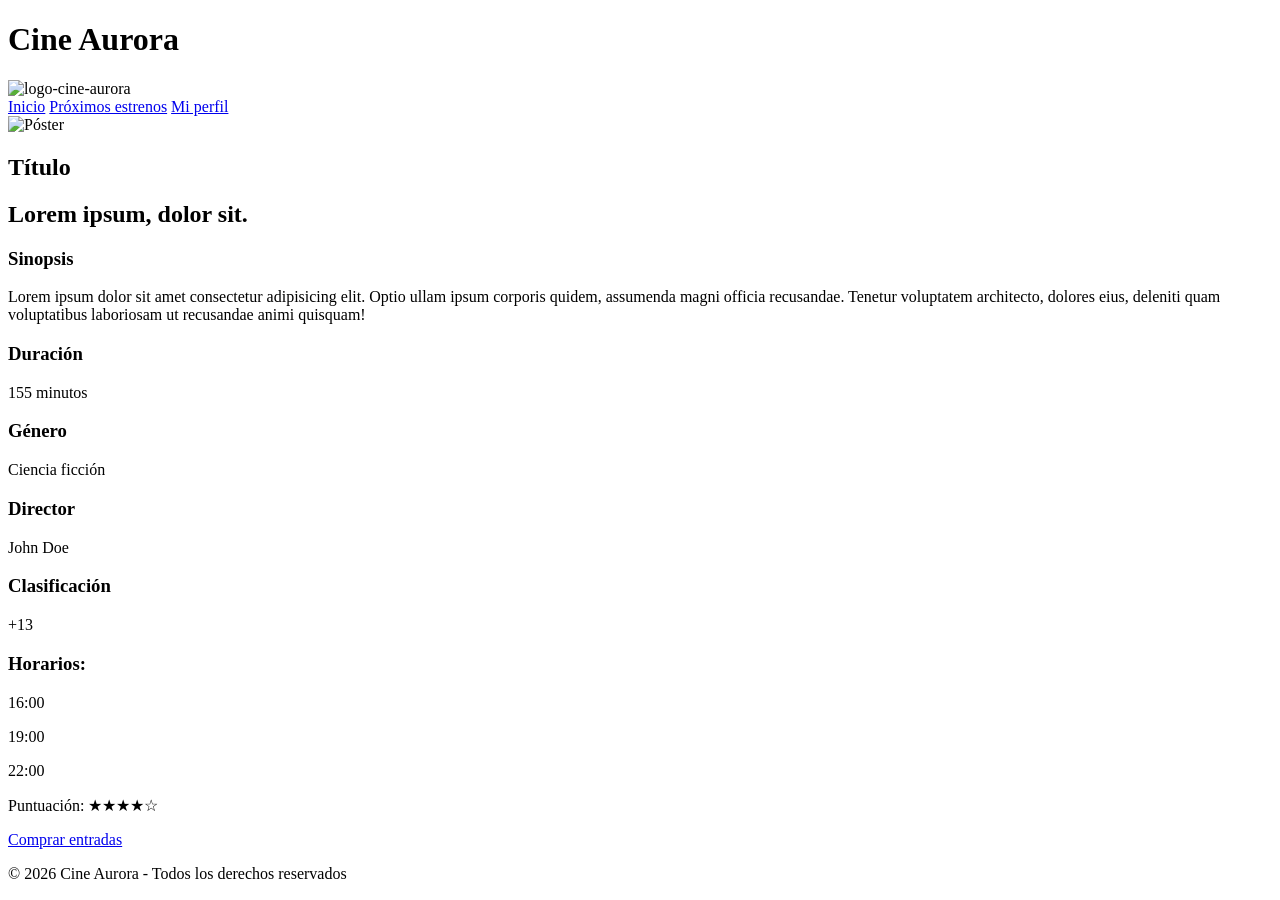
==== pages/detalle.html @ 8b85b850 "Modificar css de detalle.css" ====
<!doctype html>
<html lang="es">
  <head>
    <meta charset="UTF-8" />
    <meta name="viewport" content="width=device-width, initial-scale=1.0" />
    <title>Cine Aurora 📽️</title>
    <meta name="description" content="Cine Aurora - Detalle de la película." />
    <link rel="icon" href="../assets/favicon/logo-cine.png" />
    <link rel="stylesheet" href="../css/style.css" />
    <link rel="stylesheet" href="../css/components/detalle.css">
  </head>
  <body>
    <header>
      <div>
        <h1>Cine Aurora</h1>
        <img src="../assets/favicon/logo-cine.png" alt="logo-cine-aurora" />
      </div>
      <div>
        <nav>
          <a href="../index.html">Inicio</a>
          <a href="../pages/estrenos.html">Próximos estrenos</a>
          <a href="../pages/login.html">Mi perfil</a>
        </nav>
      </div>
    </header>

    <main>
      <section class="seccion-detalle">
        <div class="div-poster">
          <img src="../assets/img/poster-1.png" alt="Póster" class="poster"/>
        </div>
        <div>
          <div class="div-titulos">
            <h1>Título</h1>
            <h2>Lorem ipsum, dolor sit.</h2>
          </div>
          <div>
            <h3>Sinopsis</h3>
            <p>
              Lorem ipsum dolor sit amet consectetur adipisicing elit. Optio
              ullam ipsum corporis quidem, assumenda magni officia recusandae.
              Tenetur voluptatem architecto, dolores eius, deleniti quam
              voluptatibus laboriosam ut recusandae animi quisquam!
            </p>
          </div>
          <div>
            <h3>Duración</h3>
            <p>155 minutos</p>
          </div>

          <div>
            <h3>Género</h3>
            <p>Ciencia ficción</p>
          </div>

          <div>
            <h3>Director</h3>
            <p>John Doe</p>
          </div>

          <div>
            <h3>Clasificación</h3>
            <p>+13</p>
          </div>
          <div>
            <h3>Horarios:</h3>
            <p>16:00</p>
            <p>19:00</p>
            <p>22:00</p>
          </div>
          <div>
            <p>Puntuación: ★★★★☆</p>
          </div>
          <a
            href="#"
            onclick="
              alert('Lo sentimos, en este momento no funciona nuestro sistema')
            "
            >Comprar entradas</a
          >
        </div>
      </section>
    </main>

    <footer>
      <p>&copy; 2026 Cine Aurora - Todos los derechos reservados</p>
    </footer>
  </body>
</html>
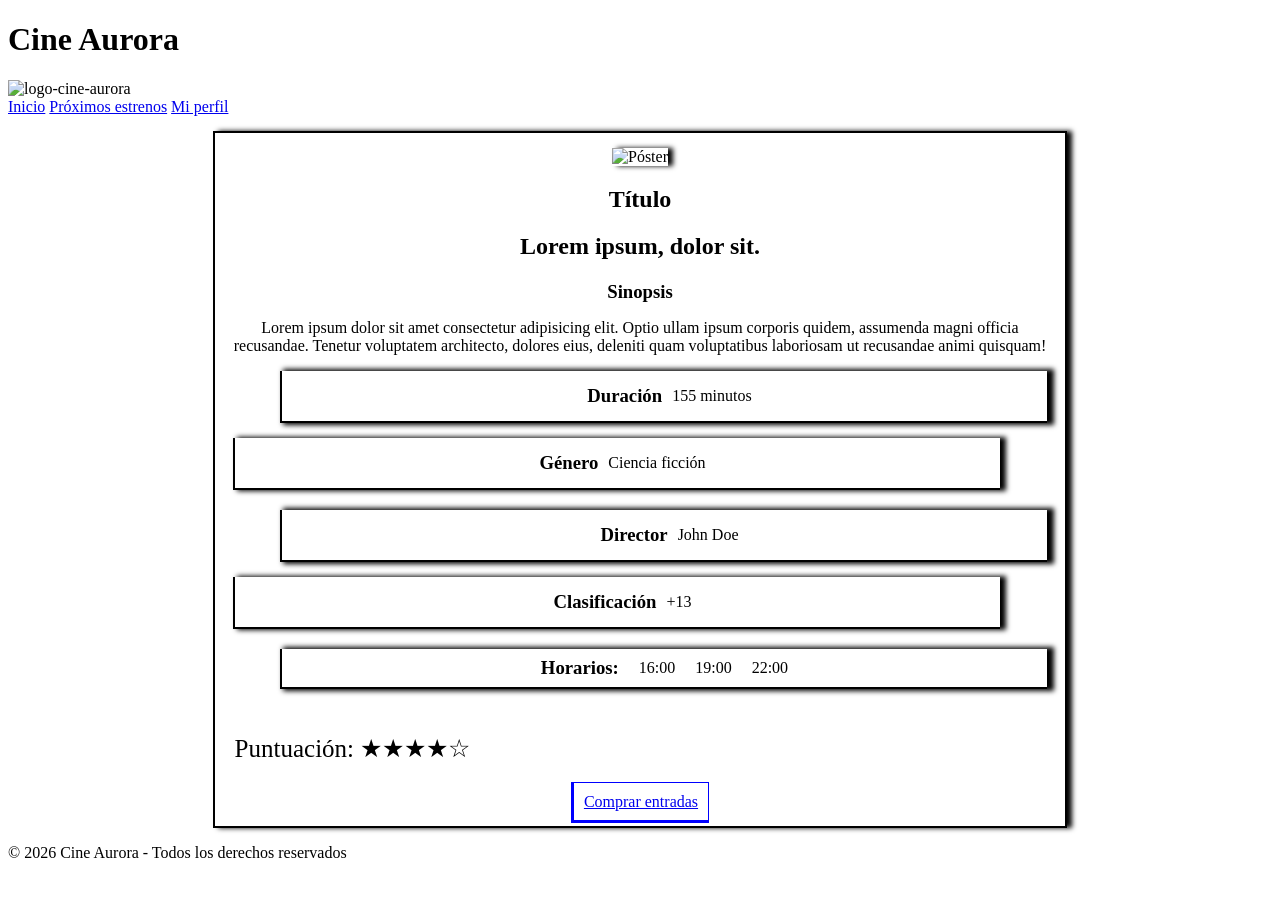
==== commit 8085a5f1: "Modificar detalle.css, poster.css, button.css" ====
--- a/pages/detalle.html
+++ b/pages/detalle.html
@@ -7,7 +7,7 @@
     <meta name="description" content="Cine Aurora - Detalle de la película." />
     <link rel="icon" href="../assets/favicon/logo-cine.png" />
     <link rel="stylesheet" href="../css/style.css" />
-    <link rel="stylesheet" href="../css/components/detalle.css">
+    <link rel="stylesheet" href="../css/detalle.css">
   </head>
   <body>
     <header>
@@ -24,7 +24,7 @@
       </div>
     </header>
 
-    <main>
+    <main class="main-detalle">
       <section class="seccion-detalle">
         <div class="div-poster">
           <img src="../assets/img/poster-1.png" alt="Póster" class="poster"/>
@@ -43,32 +43,32 @@
               voluptatibus laboriosam ut recusandae animi quisquam!
             </p>
           </div>
-          <div>
+          <div class="div-duracion">
             <h3>Duración</h3>
             <p>155 minutos</p>
           </div>
 
-          <div>
+          <div class="div-genero">
             <h3>Género</h3>
             <p>Ciencia ficción</p>
           </div>
 
-          <div>
+          <div class="div-director">
             <h3>Director</h3>
             <p>John Doe</p>
           </div>
 
-          <div>
+          <div class="div-clasificacion">
             <h3>Clasificación</h3>
             <p>+13</p>
           </div>
-          <div>
-            <h3>Horarios:</h3>
-            <p>16:00</p>
-            <p>19:00</p>
-            <p>22:00</p>
+          <div class="div-horarios">
+            <h3 class="h3-horarios">Horarios:</h3>
+            <p class="p-horarios">16:00</p>
+            <p class="p-horarios">19:00</p>
+            <p class="p-horarios">22:00</p>
           </div>
-          <div>
+          <div class="div-puntuacion">
             <p>Puntuación: ★★★★☆</p>
           </div>
           <a
@@ -76,7 +76,7 @@
             onclick="
               alert('Lo sentimos, en este momento no funciona nuestro sistema')
             "
-            >Comprar entradas</a
+            class="boton-comprar-entradas">Comprar entradas</a
           >
         </div>
       </section>
--- a/css/detalle.css
+++ b/css/detalle.css
@@ -0,0 +1,117 @@
+@import url(components/poster.css);
+@import url(components/button.css);
+
+.main-detalle {
+    width: 70%;
+    margin: auto;
+}
+
+.seccion-detalle {
+    margin: 15px;
+    padding: 15px;
+    text-align: center;
+    border: 2px solid;
+    box-shadow: 5px 0px 5px 0px black;
+}
+
+h3 {
+    padding-top: 1px;
+    padding-top: 1px;
+}
+
+.div-clasificacion, .div-genero {
+    display: flex;
+    align-items: center;
+    justify-content: center;
+    border-bottom: 2px solid;
+    border-left: 2px solid;
+    box-shadow: 5px 0px 5px 1px black;
+    margin: 3px 50px 20px 3px;
+}
+
+.div-horarios, .div-director, .div-duracion {
+    display: flex;
+    align-items: center;
+    justify-content: center;
+    border-bottom: 2px solid;
+    border-left: 2px solid;
+    box-shadow: 5px 0px 5px 2px black;
+    margin: 3px 3px 15px 50px
+}
+
+h3 {
+    margin: auto 10px;
+}
+
+.p-horarios {
+    margin: 10px;
+}
+
+.div-puntuacion {
+    font-size: 25px;
+    padding: 5px;
+    padding-right: 0;
+    margin-right: 0;
+    text-align: start;
+}
+
+@media (max-width: 600px) {
+
+    .seccion-detalle {
+        display: flex;
+        flex-direction: column;
+        align-items: center;
+    }
+
+    .main-detalle {
+        width: 95%;
+    }
+    .poster {
+        width: 100%;
+        height: auto;
+    }
+
+    .seccion-detalle > div:nth-child(2) {
+        width: 100%;
+    }
+
+    .div-horarios,
+    .div-clasificacion,
+    .div-director,
+    .div-genero,
+    .div-duracion {
+        display: flex;
+        flex-direction: column;
+        align-items: flex-start;
+        width: 100%;
+
+        margin: 10px 0;
+        border: none;
+        box-shadow: none;
+        border-bottom: 2px solid black;
+    }
+    
+    p {
+        text-align: center;
+        margin: auto;
+        margin-bottom: 20px;
+    }
+
+    .div-horarios {
+        flex-direction: row;
+        flex-wrap: wrap;
+        gap: 10px;
+        align-items: center;
+        padding-bottom: 20px;
+    }
+
+    .p-horarios {
+        margin: 0;
+    }
+
+    .boton-comprar-entradas {
+        width: 90%;
+        text-align: center;
+        margin-top: 10px;
+    }
+}
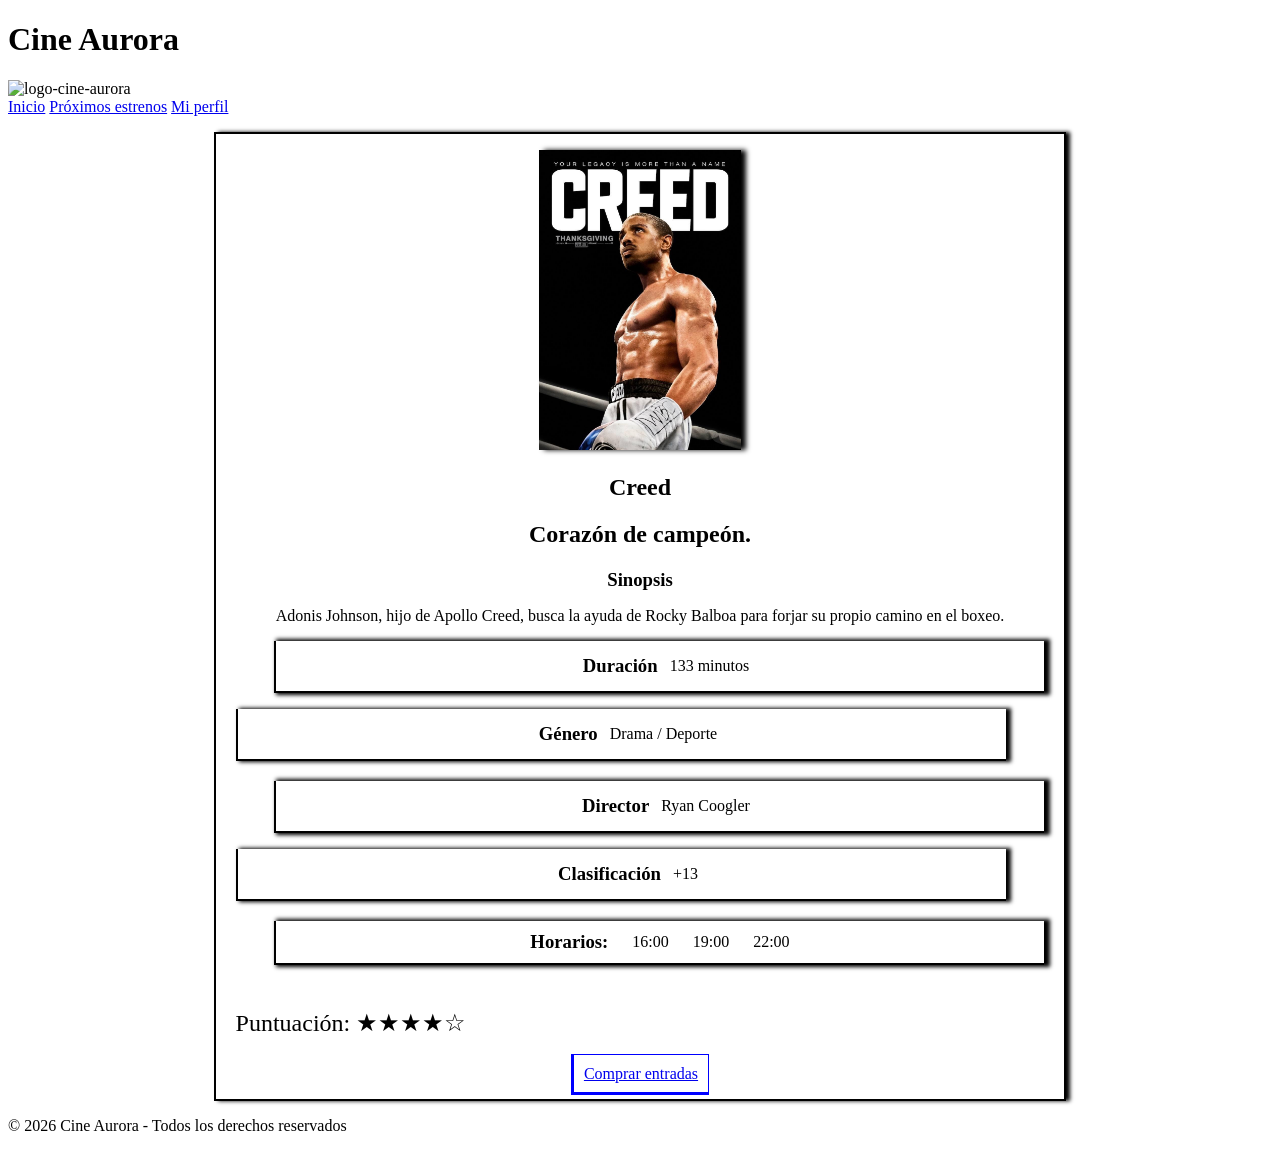
==== commit 515aaf0d: "Agregar pelicula real al detalle.html" ====
--- a/pages/detalle.html
+++ b/pages/detalle.html
@@ -27,35 +27,32 @@
     <main class="main-detalle">
       <section class="seccion-detalle">
         <div class="div-poster">
-          <img src="../assets/img/poster-1.png" alt="Póster" class="poster"/>
+          <img src="../assets/img/Peliculas/creed.jpg" alt="Póster" class="poster"/>
         </div>
         <div>
           <div class="div-titulos">
-            <h1>Título</h1>
-            <h2>Lorem ipsum, dolor sit.</h2>
+            <h1>Creed</h1>
+            <h2>Corazón de campeón.</h2>
           </div>
           <div>
             <h3>Sinopsis</h3>
             <p>
-              Lorem ipsum dolor sit amet consectetur adipisicing elit. Optio
-              ullam ipsum corporis quidem, assumenda magni officia recusandae.
-              Tenetur voluptatem architecto, dolores eius, deleniti quam
-              voluptatibus laboriosam ut recusandae animi quisquam!
+              Adonis Johnson, hijo de Apollo Creed, busca la ayuda de Rocky Balboa para forjar su propio camino en el boxeo.
             </p>
           </div>
           <div class="div-duracion">
             <h3>Duración</h3>
-            <p>155 minutos</p>
+            <p>133 minutos</p>
           </div>
 
           <div class="div-genero">
             <h3>Género</h3>
-            <p>Ciencia ficción</p>
+            <p>Drama / Deporte</p>
           </div>
 
           <div class="div-director">
             <h3>Director</h3>
-            <p>John Doe</p>
+            <p>Ryan Coogler</p>
           </div>
 
           <div class="div-clasificacion">
--- a/css/style.css
+++ b/css/style.css
@@ -0,0 +1,33 @@
+@import url(./components/poster.css); /* solo tiene modificado las dimensiones de las img */
+
+/* Paletas de colores que pueden usar: */
+
+/* Paleta 1: */
+/*:root {
+  --color-fondo: #0f172a;
+  --color-superficie: #1e293b;
+  --color-primario: #e11d48;
+  --color-secundario: #f59e0b;
+  --color-texto: #f8fafc;
+  --color-texto-suave: #94a3b8;
+} */
+
+/* Paleta 2: */
+/*:root {
+  --color-fondo: #fff8e7;
+  --color-superficie: #ffe8a3;
+  --color-primario: #e63946;
+  --color-secundario: #ffb703;
+  --color-texto: #1d3557;
+  --color-texto-suave: #457b9d;
+}*/
+
+/* Paleta 3: */
+/*:root {
+  --color-fondo: #141414;
+  --color-superficie: #1f1f1f;
+  --color-primario: #e50914;
+  --color-secundario: #00b4d8;
+  --color-texto: #ffffff;
+  --color-texto-suave: #b3b3b3;
+}*/
--- a/css/detalle.css
+++ b/css/detalle.css
@@ -1,5 +1,6 @@
 @import url(components/poster.css);
 @import url(components/button.css);
+@import url(style.css);
 
 .main-detalle {
     width: 70%;
@@ -7,11 +8,11 @@
 }
 
 .seccion-detalle {
-    margin: 15px;
-    padding: 15px;
+    margin: 16px;
+    padding: 16px;
     text-align: center;
     border: 2px solid;
-    box-shadow: 5px 0px 5px 0px black;
+    box-shadow: 4px 0px 4px 0px black;
 }
 
 h3 {
@@ -25,8 +26,8 @@
     justify-content: center;
     border-bottom: 2px solid;
     border-left: 2px solid;
-    box-shadow: 5px 0px 5px 1px black;
-    margin: 3px 50px 20px 3px;
+    box-shadow: 4px 0px 4px 1px black;
+    margin: 4px 42px 20px 4px;
 }
 
 .div-horarios, .div-director, .div-duracion {
@@ -35,21 +36,21 @@
     justify-content: center;
     border-bottom: 2px solid;
     border-left: 2px solid;
-    box-shadow: 5px 0px 5px 2px black;
-    margin: 3px 3px 15px 50px
+    box-shadow: 4px 0px 4px 2px black;
+    margin: 4px 4px 16px 42px
 }
 
 h3 {
-    margin: auto 10px;
+    margin: auto 12px;
 }
 
 .p-horarios {
-    margin: 10px;
+    margin: 12px;
 }
 
 .div-puntuacion {
-    font-size: 25px;
-    padding: 5px;
+    font-size: 24px;
+    padding: 4px;
     padding-right: 0;
     margin-right: 0;
     text-align: start;
@@ -85,7 +86,7 @@
         align-items: flex-start;
         width: 100%;
 
-        margin: 10px 0;
+        margin: 12px 0;
         border: none;
         box-shadow: none;
         border-bottom: 2px solid black;
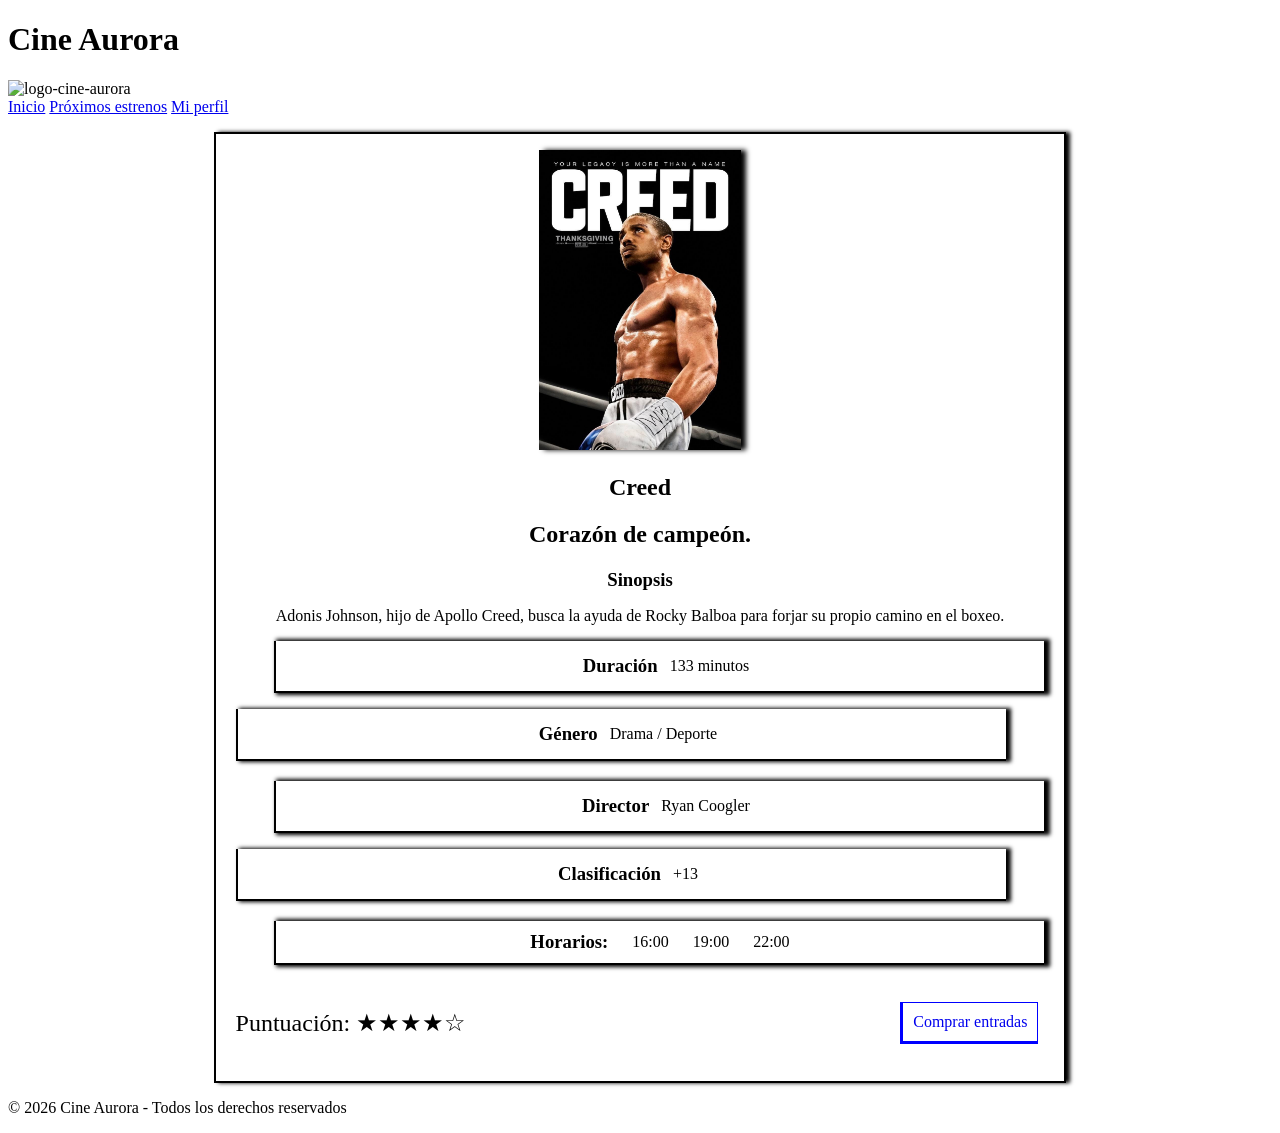
==== commit 3b072510: "Agregar display flex al div de puntuacion y boton" ====
--- a/pages/detalle.html
+++ b/pages/detalle.html
@@ -65,6 +65,7 @@
             <p class="p-horarios">19:00</p>
             <p class="p-horarios">22:00</p>
           </div>
+          <div class="parte-inferior">
           <div class="div-puntuacion">
             <p>Puntuación: ★★★★☆</p>
           </div>
@@ -75,6 +76,7 @@
             "
             class="boton-comprar-entradas">Comprar entradas</a
           >
+          </div>
         </div>
       </section>
     </main>
--- a/css/detalle.css
+++ b/css/detalle.css
@@ -48,12 +48,24 @@
     margin: 12px;
 }
 
+.parte-inferior {
+    display: flex;
+}
+
 .div-puntuacion {
     font-size: 24px;
     padding: 4px;
     padding-right: 0;
     margin-right: 0;
     text-align: start;
+}
+
+.boton-comprar-entradas{
+    display: flex;
+    text-align: end;
+    margin: auto;
+    margin-right: 10px;
+    text-decoration: none;
 }
 
 @media (max-width: 600px) {
@@ -110,8 +122,14 @@
         margin: 0;
     }
 
+    .parte-inferior {
+        display: block;
+    }
+
     .boton-comprar-entradas {
-        width: 90%;
+        width: 50%;
+        display: block;
+        margin: auto;
         text-align: center;
         margin-top: 10px;
     }
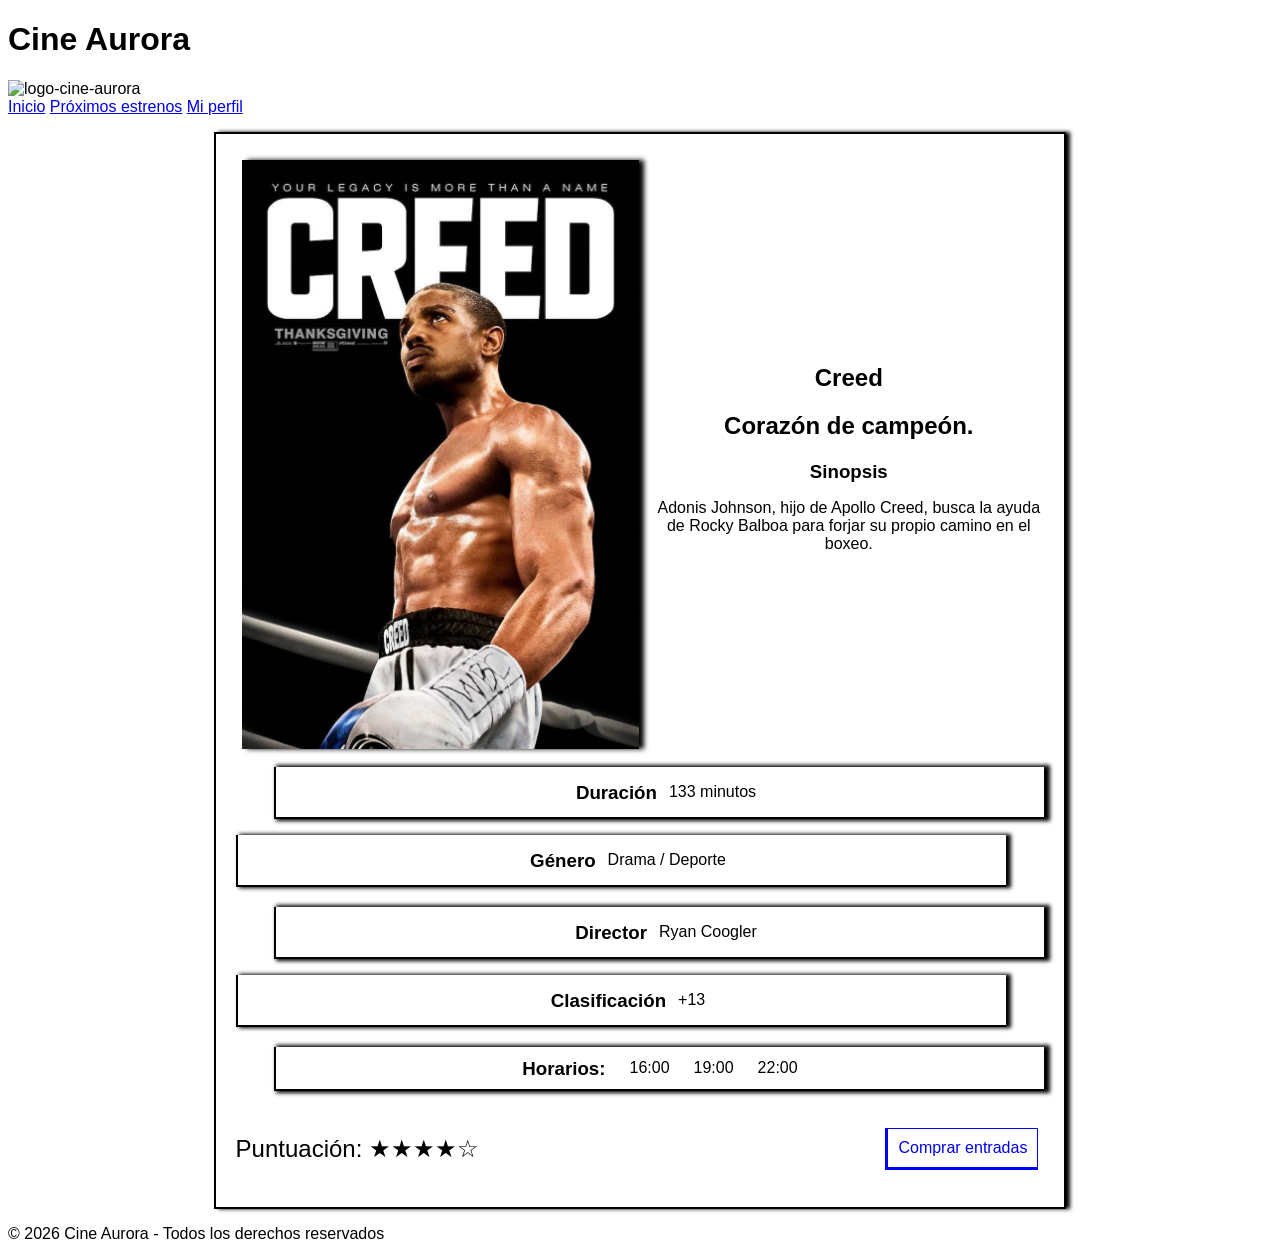
==== commit f9536df0: "Ajustar poster, h1, h2 y sinopsis" ====
--- a/pages/detalle.html
+++ b/pages/detalle.html
@@ -26,10 +26,12 @@
 
     <main class="main-detalle">
       <section class="seccion-detalle">
+
+        <div class="fila-superior">
         <div class="div-poster">
           <img src="../assets/img/Peliculas/creed.jpg" alt="Póster" class="poster"/>
         </div>
-        <div>
+        <div class="texto-superior">
           <div class="div-titulos">
             <h1>Creed</h1>
             <h2>Corazón de campeón.</h2>
@@ -39,6 +41,8 @@
             <p>
               Adonis Johnson, hijo de Apollo Creed, busca la ayuda de Rocky Balboa para forjar su propio camino en el boxeo.
             </p>
+            </div>
+          </div>
           </div>
           <div class="div-duracion">
             <h3>Duración</h3>
--- a/css/detalle.css
+++ b/css/detalle.css
@@ -7,12 +7,37 @@
     margin: auto;
 }
 
+body {
+    font-family: 'Lucida Sans', 'Lucida Sans Regular', 'Lucida Grande', 'Lucida Sans Unicode', Geneva, Verdana, sans-serif;
+}
+
 .seccion-detalle {
     margin: 16px;
     padding: 16px;
     text-align: center;
     border: 2px solid;
     box-shadow: 4px 0px 4px 0px black;
+    box-sizing: border-box;
+}
+
+.fila-superior {
+    margin: auto;
+    display: flex;
+    align-items: center;
+}
+
+
+
+.div-poster {
+    box-sizing: border-box;
+    padding: 10px;
+}
+
+.poster {
+    width: 100%;
+    height: auto;
+    text-align: center;
+    margin: auto;
 }
 
 h3 {
@@ -62,7 +87,7 @@
 
 .boton-comprar-entradas{
     display: flex;
-    text-align: end;
+    text-align: center;
     margin: auto;
     margin-right: 10px;
     text-decoration: none;
@@ -78,6 +103,11 @@
 
     .main-detalle {
         width: 95%;
+    }
+
+    .fila-superior {
+        display: block;
+        align-items: center;
     }
     .poster {
         width: 100%;
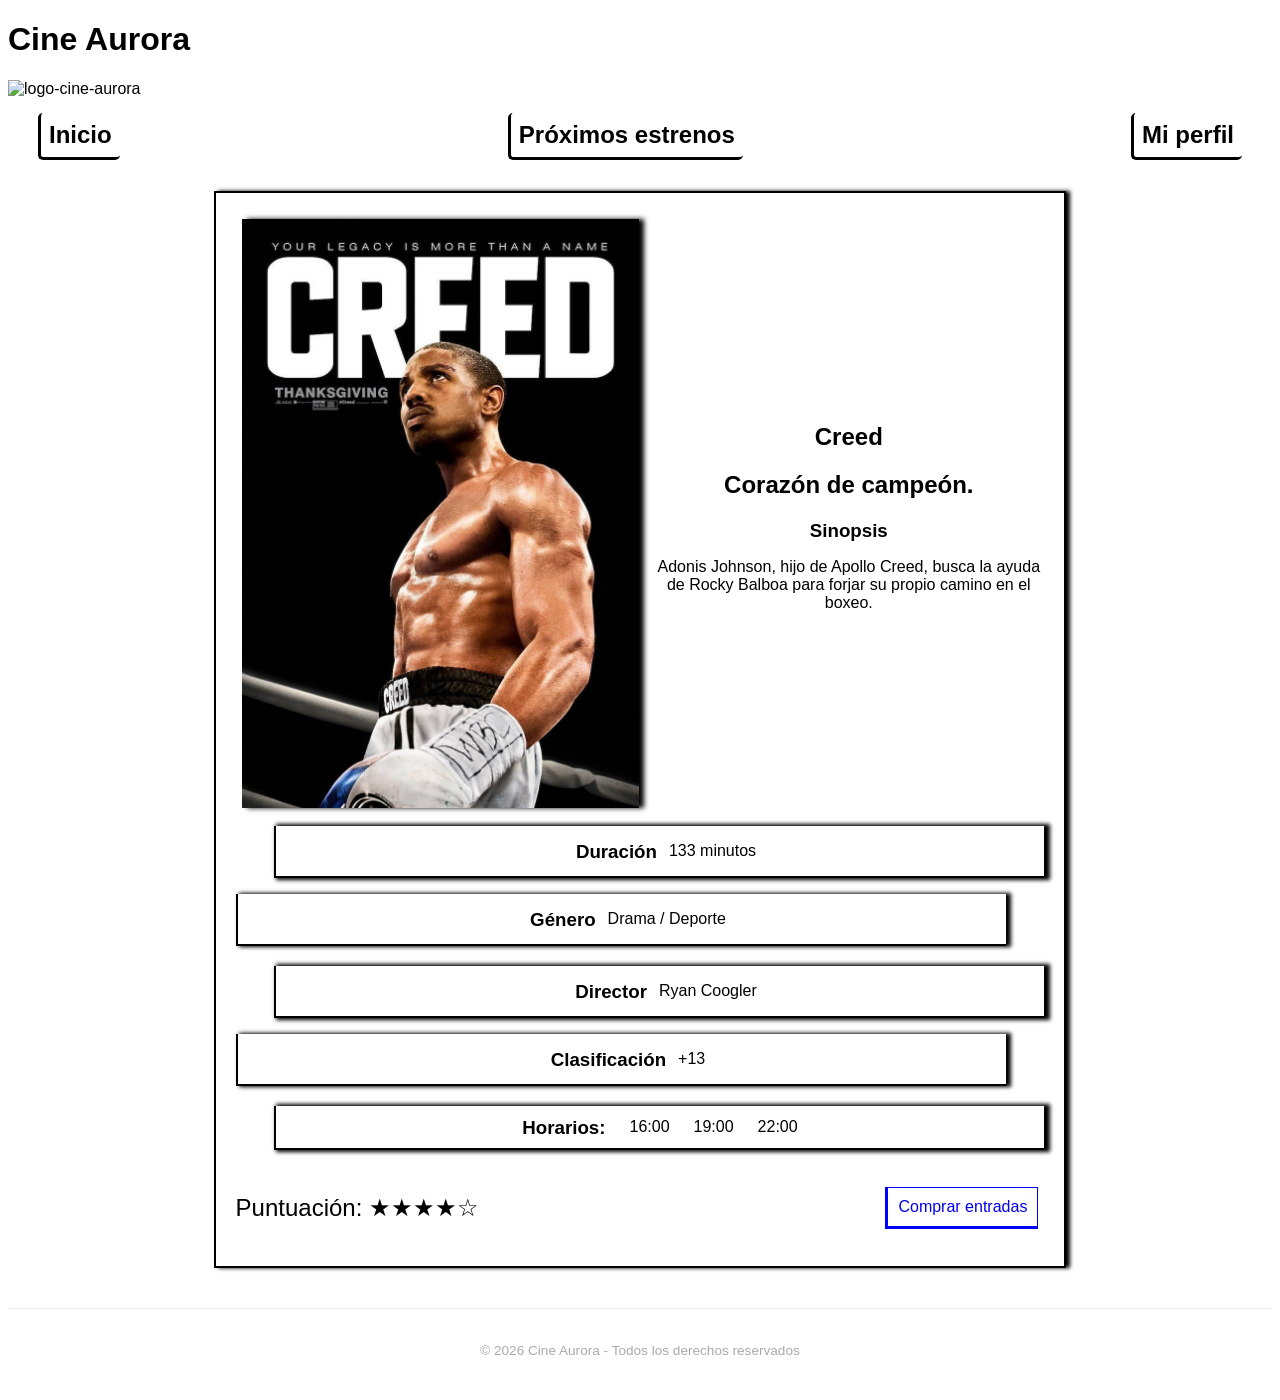
==== commit 637b6e6e: "Adaptar css a pantallas chicas" ====
--- a/pages/detalle.html
+++ b/pages/detalle.html
@@ -17,9 +17,9 @@
       </div>
       <div>
         <nav>
-          <a href="../index.html">Inicio</a>
-          <a href="../pages/estrenos.html">Próximos estrenos</a>
-          <a href="../pages/login.html">Mi perfil</a>
+          <a href="../index.html" class="a-nav">Inicio</a>
+          <a href="../pages/estrenos.html" class="a-nav">Próximos estrenos</a>
+          <a href="../pages/login.html" class="a-nav">Mi perfil</a>
         </nav>
       </div>
     </header>
--- a/css/style.css
+++ b/css/style.css
@@ -30,4 +30,4 @@
   --color-secundario: #00b4d8;
   --color-texto: #ffffff;
   --color-texto-suave: #b3b3b3;
-}*/
+}*/
--- a/css/detalle.css
+++ b/css/detalle.css
@@ -1,5 +1,7 @@
 @import url(components/poster.css);
 @import url(components/button.css);
+@import url(components/footer.css);
+@import url(components/nav.css);
 @import url(style.css);
 
 .main-detalle {
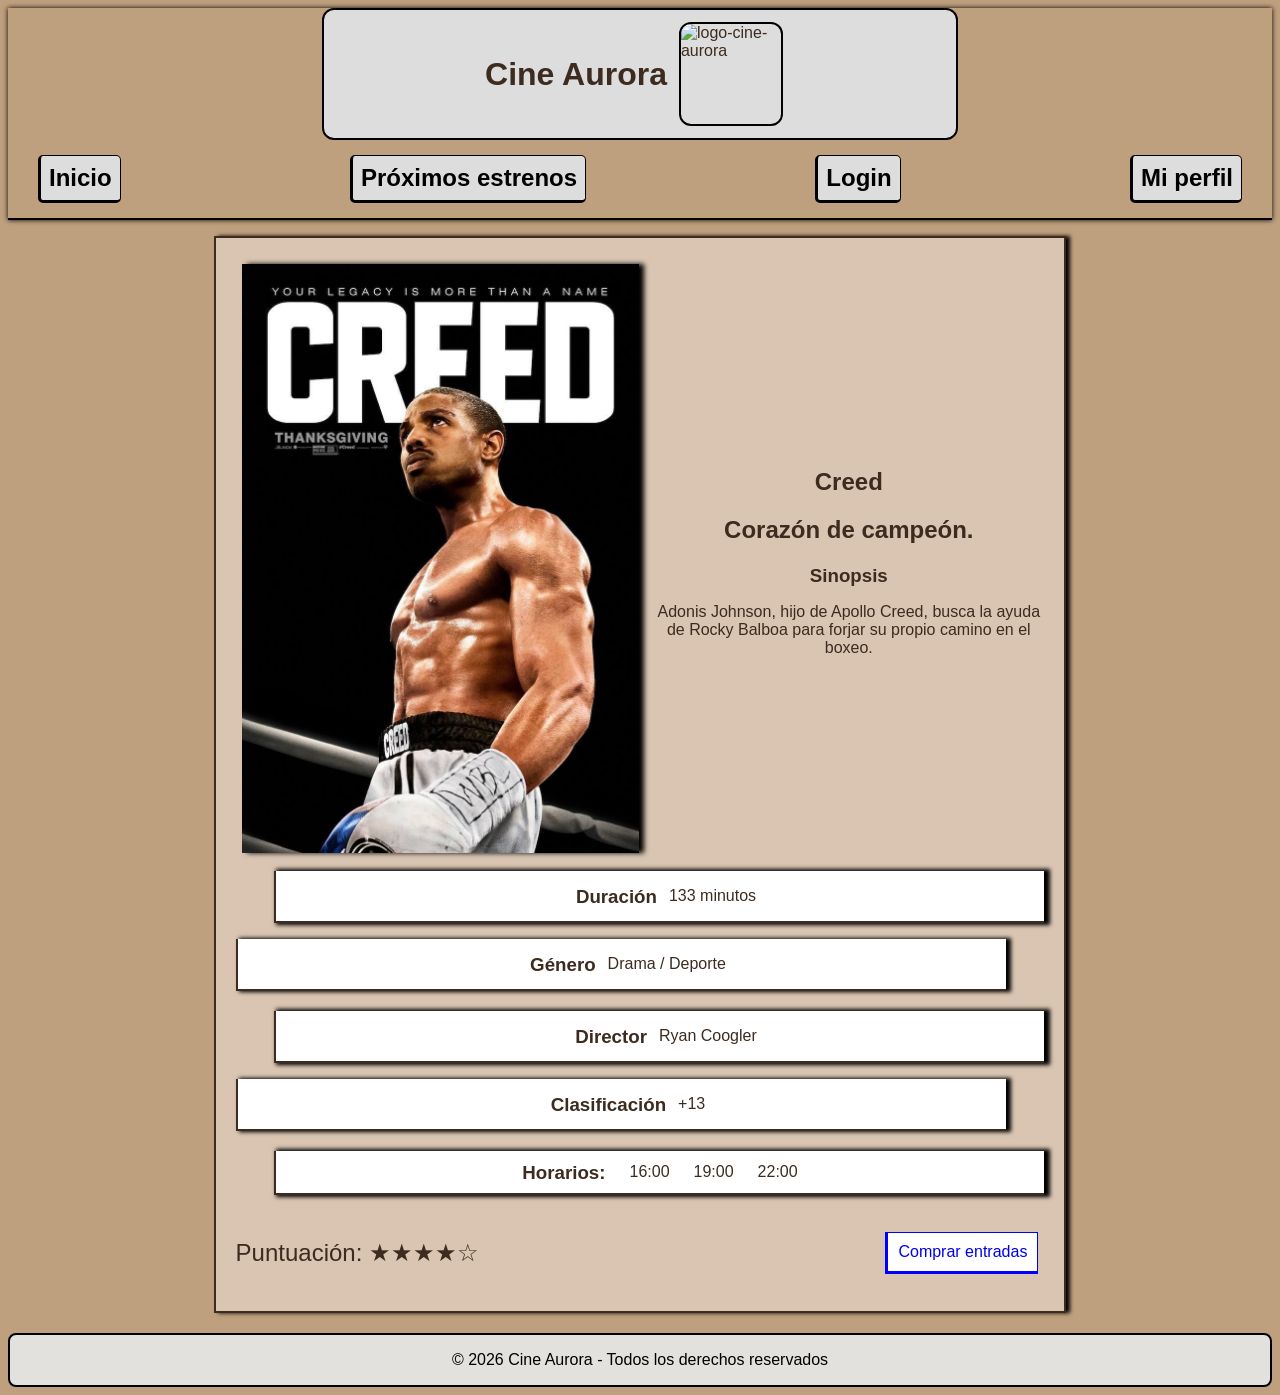
==== commit 54c43349: "Modificar fondo de los archivos" ====
--- a/pages/detalle.html
+++ b/pages/detalle.html
@@ -11,15 +11,16 @@
   </head>
   <body>
     <header>
-      <div>
+      <div class="div-header">
         <h1>Cine Aurora</h1>
-        <img src="../assets/favicon/logo-cine.png" alt="logo-cine-aurora" />
+        <img src="../assets/favicon/logo-cine.png" alt="logo-cine-aurora" class="img-header"/>
       </div>
       <div>
         <nav>
           <a href="../index.html" class="a-nav">Inicio</a>
           <a href="../pages/estrenos.html" class="a-nav">Próximos estrenos</a>
-          <a href="../pages/login.html" class="a-nav">Mi perfil</a>
+          <a href="../pages/login.html" class="a-nav">Login</a>
+          <a href="../pages/perfil.html" class="a-nav">Mi perfil</a>
         </nav>
       </div>
     </header>
--- a/css/style.css
+++ b/css/style.css
@@ -30,4 +30,41 @@
   --color-secundario: #00b4d8;
   --color-texto: #ffffff;
   --color-texto-suave: #b3b3b3;
-}*/+}*/
+
+:root {
+  /* Colores Principales */
+    --evermore-brown-dark: #3D2B1F;
+    --evermore-brown-warm: #8C5E3C;
+    --evermore-beige: #D9C5B2;
+
+  /* Colores de Acento */
+    --evermore-forest-green: #2D3A27;
+    --evermore-gold-muted: #BFA07E;
+    --evermore-wine: #5E1D1D;
+
+  /* Neutros */
+    --evermore-mist: #E3E1DE;
+}
+
+header{
+  border-bottom: 2px solid black;
+  box-shadow: 0 0 5px 0px black;
+}
+
+.div-header {
+  margin: auto;
+  display: flex;
+  justify-content: center;
+  align-items: center;
+  background-color: #ddd;
+  width: 50%;
+  border-radius: 12px;
+  border: 2px solid black;
+}
+
+.img-header {
+  margin: 12px;
+  border-radius: 12px;
+  border: 2px solid black
+}
--- a/css/detalle.css
+++ b/css/detalle.css
@@ -10,6 +10,8 @@
 }
 
 body {
+    background-color: var(--evermore-gold-muted);
+    color: var(--evermore-brown-dark);
     font-family: 'Lucida Sans', 'Lucida Sans Regular', 'Lucida Grande', 'Lucida Sans Unicode', Geneva, Verdana, sans-serif;
 }
 
@@ -17,6 +19,7 @@
     margin: 16px;
     padding: 16px;
     text-align: center;
+    background-color: var(--evermore-beige);
     border: 2px solid;
     box-shadow: 4px 0px 4px 0px black;
     box-sizing: border-box;
@@ -55,6 +58,7 @@
     border-left: 2px solid;
     box-shadow: 4px 0px 4px 1px black;
     margin: 4px 42px 20px 4px;
+    background-color: white;
 }
 
 .div-horarios, .div-director, .div-duracion {
@@ -64,7 +68,8 @@
     border-bottom: 2px solid;
     border-left: 2px solid;
     box-shadow: 4px 0px 4px 2px black;
-    margin: 4px 4px 16px 42px
+    margin: 4px 4px 16px 42px;
+    background-color: white;
 }
 
 h3 {
@@ -96,6 +101,9 @@
 }
 
 @media (max-width: 600px) {
+    .div-header {
+        width: 90%;
+    }
 
     .seccion-detalle {
         display: flex;
@@ -133,7 +141,7 @@
         margin: 12px 0;
         border: none;
         box-shadow: none;
-        border-bottom: 2px solid black;
+        border: 2px solid black;
     }
     
     p {
